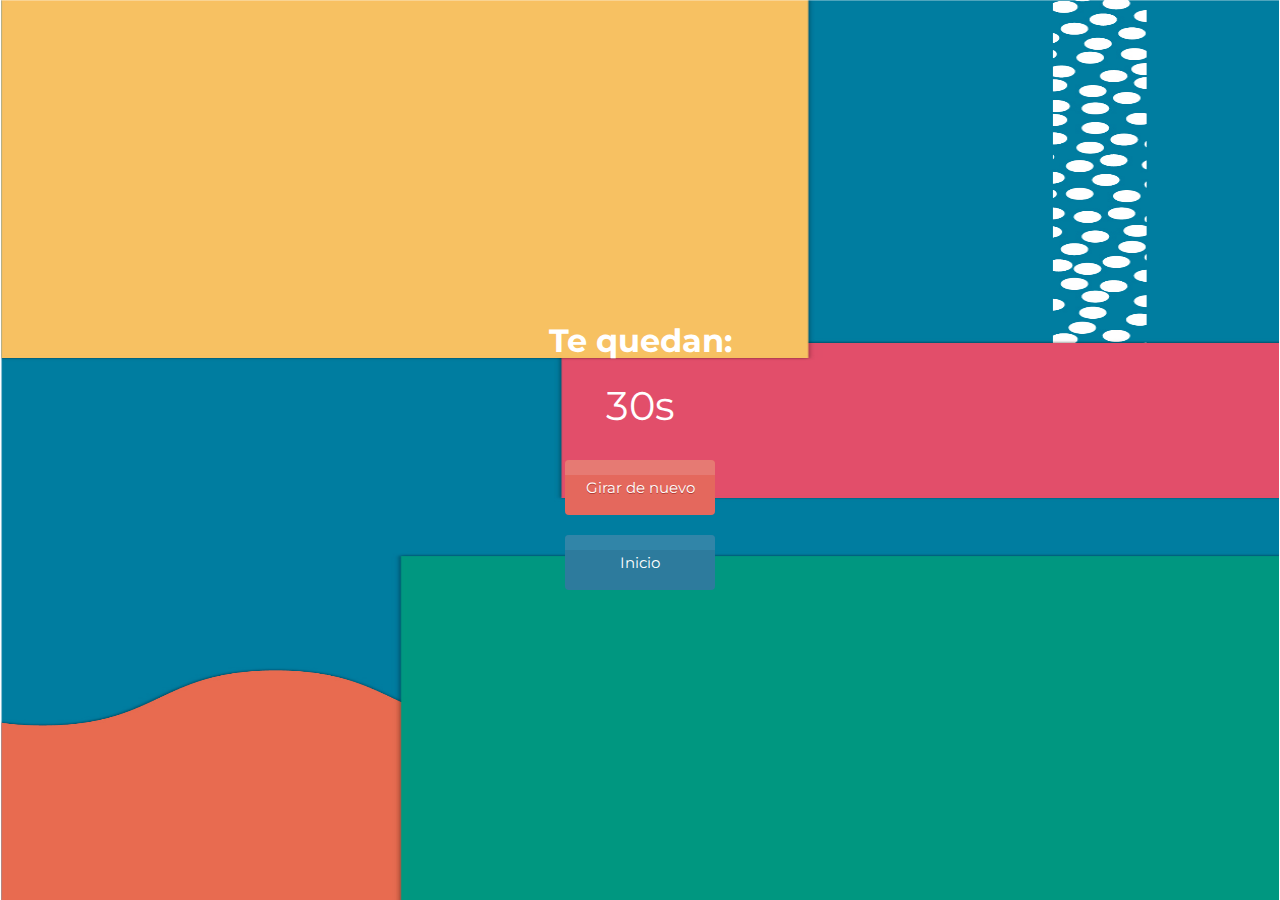
==== contador.html @ 14609a48 "5" ====
<!DOCTYPE html>
<html lang="en">

<head>
    <meta charset="UTF-8">
    <meta name="viewport" content="width=device-width, initial-scale=1.0">
    <title>Document</title>
    <link href="https://fonts.googleapis.com/css?family=Montserrat:600,700&display=swap" rel="stylesheet">
    <link rel="stylesheet" href="/style.css">
    <script src="code.js"></script>
    <script src="/html/contador.js"></script>
</head>

<body class="bodyIndex">
    <h1>Te quedan:</h1>
    <span id="countdown"></span>

    <audio src="/Alarma.mp3"  id="audio"></audio>

    <a href="/ruleta.html"><button class="btn">Girar de nuevo</button></a>
    <a href="/"><button  style="background-color: #2d7b9d;
        text-shadow: 0px 1px 0px #2d7b9d;
        box-shadow: inset 0px 39px 0px -24px #3185a8;"
        class="btn">Inicio</button></a>

</body>

</html>
---- style.css ----
body,
html {
    font-family: "Montserrat", sans-serif;
    margin: 0;
}

.bodyIndex {
    transition: linear 2.5s;
    display: flex;
    flex-direction: column;
    align-items: center;
    background: #2d7b9d;
    min-height: 100vh;
    justify-content: center;
    background-image: url("background3.jpg");
    background-repeat: no-repeat;
    background-attachment: fixed;
    background-size: 100% 100%;
}

.bodyraro {
    background: white;
    display: flex;
    flex-direction: column;
    justify-content: center;
    align-items: center;
    min-height: 100vh;
}

.bodyraro__img {
    width: 25%;
}

input {
    width: 50%;
    height: 60px;
    background: #c44f68;
    border: none;
    color: white;
    border-radius: 20px;
    font-size: 20px;
}

span {
    color: white;
    font-size: 40px;
    margin-bottom: 20px;
}

h1 {
    color: white;
}

.btn {
    box-shadow: inset 0px 39px 0px -24px #e67a73;
    background-color: #e4685d;
    border-radius: 4px;
    border: 1px solid #ffffff;
    display: inline-block;
    cursor: pointer;
    color: #ffffff;
    font-family: Arial;
    font-size: 15px;
    padding: 6px 15px;
    text-decoration: none;
    text-shadow: 0px 1px 0px #b23e35;
    font-family: "Montserrat", sans-serif;
    border: none;
    width: 150px;
    height: 55px;
    margin: 10px 0px;
}

.nombre {
    width: 100%;
}
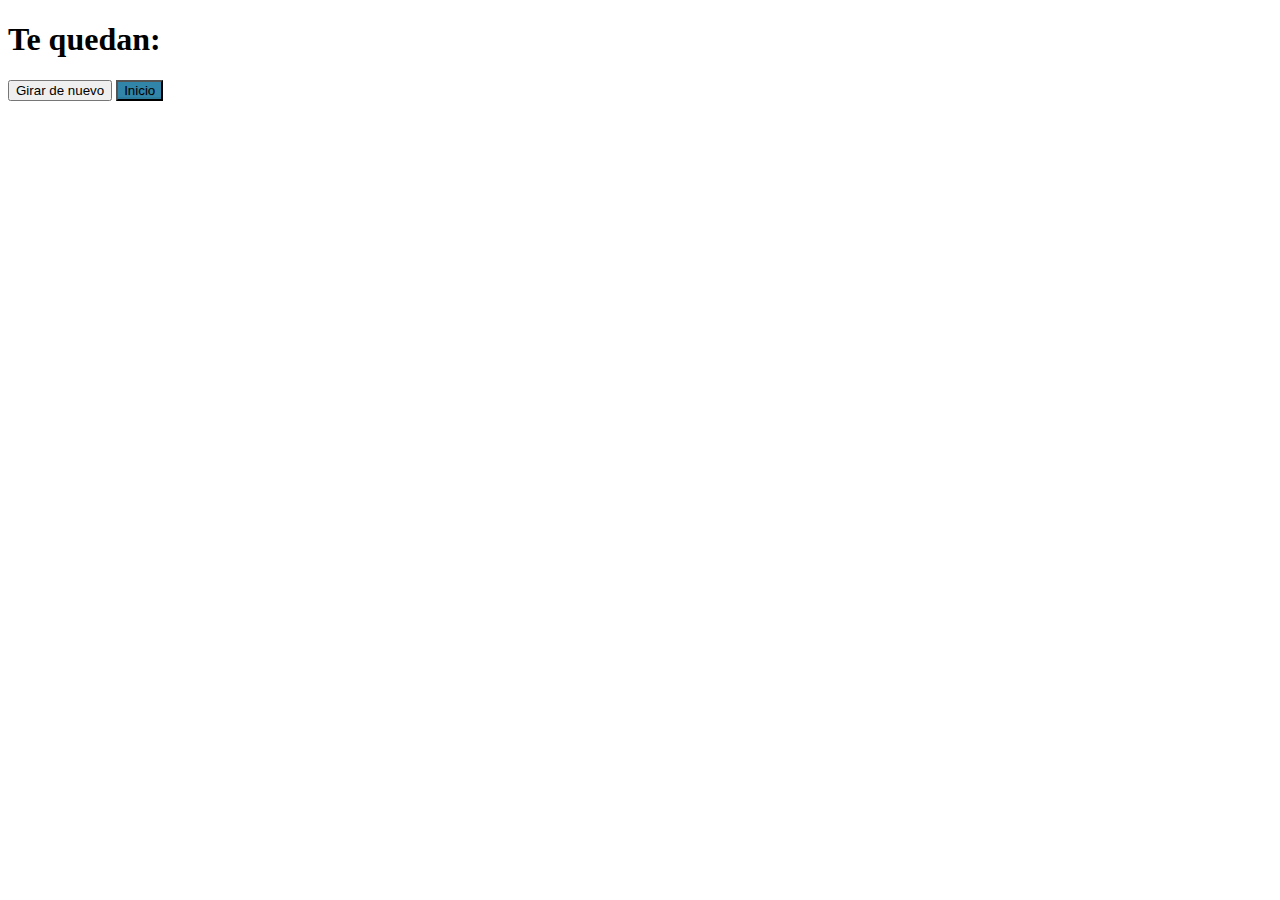
==== commit 6194c238: "8" ====
--- a/contador.html
+++ b/contador.html
@@ -6,19 +6,19 @@
     <meta name="viewport" content="width=device-width, initial-scale=1.0">
     <title>Document</title>
     <link href="https://fonts.googleapis.com/css?family=Montserrat:600,700&display=swap" rel="stylesheet">
-    <link rel="stylesheet" href="/style.css">
-    <script src="code.js"></script>
-    <script src="/html/contador.js"></script>
+    <link rel="stylesheet" href="/AmSocial/style.css">
+    <script src="/AmSocial/code.js"></script>
+    <script src="/AmSocial/html/contador.js"></script>
 </head>
 
 <body class="bodyIndex">
     <h1>Te quedan:</h1>
     <span id="countdown"></span>
 
-    <audio src="/Alarma.mp3"  id="audio"></audio>
+    <audio src="/AmSocial/Alarma.mp3"  id="audio"></audio>
 
-    <a href="/ruleta.html"><button class="btn">Girar de nuevo</button></a>
-    <a href="/"><button  style="background-color: #2d7b9d;
+    <a href="/AmSocial/ruleta.html"><button class="btn">Girar de nuevo</button></a>
+    <a href="/AmSocial/"><button  style="background-color: #2d7b9d;
         text-shadow: 0px 1px 0px #2d7b9d;
         box-shadow: inset 0px 39px 0px -24px #3185a8;"
         class="btn">Inicio</button></a>
